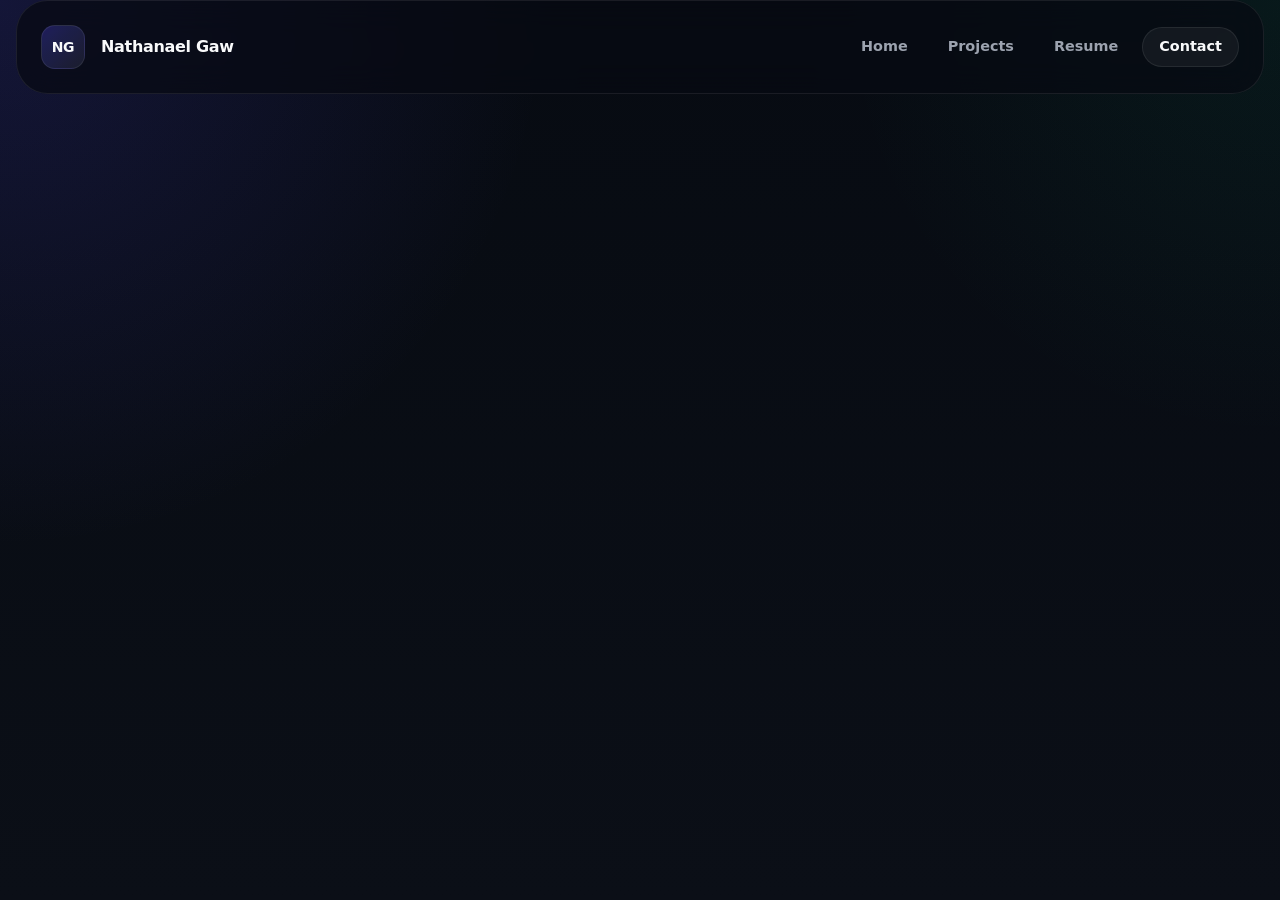
==== pages/contact.html @ 6a7502dd "Homepage finished" ====
<!DOCTYPE html>
<html lang="en">
<head>
  <meta charset="UTF-8">
  <meta name="viewport" content="width=device-width, initial-scale=1.0">
  <title>Contact | Portfolio</title>
  <link rel="stylesheet" href="../assets/css/main.css">
  <link rel="stylesheet" href="../assets/css/layout.css">
  <link rel="stylesheet" href="../assets/css/components.css">
  <script src="../assets/js/main.js" defer></script>
</head>
<body>
  <div class="page-shell">
    <header id="site-header"></header>
    <main></main>
  </div>
</body>
</html>
---- assets/css/main.css ----
:root {
  --bg-primary: #0b0f17;
  --bg-secondary: #111827;
  --bg-tertiary: #1f2937;
  --surface: rgba(17, 24, 39, 0.9);
  --surface-strong: #0f172a;
  --text-primary: #f9fafb;
  --text-secondary: #9ca3af;
  --accent-primary: #4f46e5;
  --accent-soft: rgba(79, 70, 229, 0.18);
  --border-color: rgba(255, 255, 255, 0.08);
  --shadow-lg: 0 24px 60px rgba(0, 0, 0, 0.35);
  --container-width: 1280px;
  --space-1: 0.5rem;
  --space-2: 1rem;
  --space-3: 1.5rem;
  --space-4: 2rem;
  --space-5: 2.5rem;
  --space-6: 3rem;
  --space-7: 4rem;
  --space-8: 5rem;
  --radius-sm: 0.75rem;
  --radius-md: 1rem;
  --radius-lg: 1.5rem;
  --radius-xl: 2rem;
}

* {
  box-sizing: border-box;
}

html {
  color-scheme: dark;
  scroll-behavior: smooth;
}

body {
  margin: 0;
  min-height: 100vh;
  background:
    radial-gradient(circle at top left, rgba(79, 70, 229, 0.18), transparent 35%),
    radial-gradient(circle at top right, rgba(16, 185, 129, 0.08), transparent 28%),
    linear-gradient(180deg, #070b12 0%, var(--bg-primary) 100%);
  color: var(--text-primary);
  font-family: Inter, system-ui, -apple-system, BlinkMacSystemFont, "Segoe UI", sans-serif;
  line-height: 1.5;
}

img,
svg,
video,
canvas {
  display: block;
  max-width: 100%;
}

a {
  color: inherit;
  text-decoration: none;
}

button,
input,
textarea,
select {
  font: inherit;
}

#site-header,
#site-footer {
  width: 100%;
}

.page-shell {
  min-height: 100vh;
}
---- assets/css/layout.css ----
.container {
  width: min(calc(100% - 2rem), var(--container-width));
  margin-inline: auto;
}

.section {
  padding-block: var(--space-8);
}

.section-tight {
  padding-block: var(--space-5);
}

.grid {
  display: grid;
  gap: var(--space-4);
}

.grid-2 {
  grid-template-columns: repeat(2, minmax(0, 1fr));
}

.grid-bento {
  grid-template-columns: repeat(12, minmax(0, 1fr));
}

.stack {
  display: grid;
  gap: var(--space-3);
}

.stack-lg {
  display: grid;
  gap: var(--space-4);
}

.hero-grid {
  align-items: center;
}

.capability-card-large {
  grid-column: span 7;
}

.capability-card-small {
  grid-column: span 5;
}

.capability-card-medium {
  grid-column: span 6;
}

.system-card {
  display: grid;
  grid-template-columns: minmax(0, 1fr) minmax(18rem, 28rem);
  gap: var(--space-4);
  align-items: center;
}

.tech-scroll {
  display: grid;
  grid-auto-flow: column;
  grid-auto-columns: minmax(16rem, 1fr);
  gap: var(--space-3);
  overflow-x: auto;
  padding-bottom: var(--space-2);
  scroll-snap-type: x mandatory;
}

.tech-item {
  scroll-snap-align: start;
}

.cta-shell {
  max-width: 52rem;
  margin-inline: auto;
  text-align: center;
}

.cta-actions {
  display: flex;
  justify-content: center;
  flex-wrap: wrap;
  gap: var(--space-2);
}

@media (max-width: 960px) {
  .grid-2,
  .system-card {
    grid-template-columns: 1fr;
  }

  .capability-card-large,
  .capability-card-small,
  .capability-card-medium {
    grid-column: auto;
  }
}

@media (max-width: 640px) {
  .section {
    padding-block: var(--space-6);
  }

  .container {
    width: min(calc(100% - 1.25rem), var(--container-width));
  }

  .grid-bento {
    grid-template-columns: 1fr;
  }
}
---- assets/css/components.css ----
.card,
.section-shell {
  border: 1px solid var(--border-color);
  border-radius: var(--radius-xl);
  background: linear-gradient(180deg, rgba(17, 24, 39, 0.96), rgba(15, 23, 42, 0.92));
  box-shadow: var(--shadow-lg);
}

.card {
  padding: var(--space-4);
}

.card-title,
.section-heading,
.hero-title,
.eyebrow,
.card-copy,
.section-copy {
  margin: 0;
}

.eyebrow {
  color: var(--accent-primary);
  font-size: 0.8125rem;
  font-weight: 700;
  letter-spacing: 0.16em;
  text-transform: uppercase;
}

.hero-title,
.section-heading {
  color: var(--text-primary);
  line-height: 1.05;
  letter-spacing: -0.03em;
  text-wrap: balance;
  overflow-wrap: anywhere;
}

.hero-title {
  width: 100%;
  max-width: none;
  font-size: clamp(2.75rem, 6vw, 5rem);
}

.section-heading {
  max-width: 18ch;
  font-size: clamp(2rem, 3vw, 3rem);
}

.section-header {
  max-width: 52rem;
  margin-bottom: var(--space-4);
}

.section-header-tight {
  margin-bottom: var(--space-3);
}

.hero-summary,
.section-copy,
.card-copy {
  color: var(--text-secondary);
  font-size: 1rem;
}

.hero-summary {
  max-width: 42rem;
  width: min(100%, 42rem);
  margin-inline: auto;
  font-size: 1.125rem;
}

.card-title {
  font-size: 1.25rem;
  line-height: 1.2;
  text-wrap: balance;
  overflow-wrap: anywhere;
}

.muted {
  color: color-mix(in srgb, var(--text-secondary) 88%, white 12%);
}

.hero-copy-content {
  align-content: start;
}

.hero-shell {
  gap: var(--space-5);
}

.hero-intro {
  max-width: 100%;
}

.hero-shell-centered {
  align-items: center;
}

.hero-intro-centered {
  max-width: 62rem;
  margin-inline: auto;
  text-align: center;
}

.hero-actions-shell {
  display: flex;
  justify-content: center;
}

.hero-actions {
  justify-content: center;
  flex-wrap: nowrap;
  gap: var(--space-1);
}

.hero-focus-card {
  max-width: 42rem;
  margin-inline: auto;
  padding: var(--space-3);
}

.hero-focus-panel {
  gap: var(--space-2);
}

.hero-focus-grid {
  grid-template-columns: repeat(2, minmax(0, 1fr));
}

.signal-grid-security {
  grid-template-columns: repeat(2, minmax(0, 1fr));
  margin-top: var(--space-2);
}

.hero-panel {
  min-height: 100%;
  justify-content: center;
}

.signal-grid {
  display: grid;
  gap: var(--space-2);
}

.signal-grid-hero {
  grid-template-columns: repeat(2, minmax(0, 1fr));
}

.signal-grid-about {
  grid-template-columns: repeat(3, minmax(0, 1fr));
}

.signal-grid-tight {
  grid-template-columns: repeat(2, minmax(0, 1fr));
}

.signal-card,
.signal-pill {
  border: 1px solid var(--border-color);
  border-radius: var(--radius-md);
  background: rgba(255, 255, 255, 0.03);
}

.signal-card {
  min-height: 4.5rem;
  display: flex;
  align-items: center;
  padding: var(--space-2) var(--space-3);
  color: var(--text-primary);
  overflow-wrap: anywhere;
}

.signal-pill {
  display: inline-flex;
  align-items: center;
  justify-content: center;
  min-height: 2.75rem;
  padding: 0 var(--space-3);
  color: var(--text-primary);
  font-size: 0.95rem;
  line-height: 1.2;
  text-align: center;
}

.placeholder {
  border-radius: 999px;
  background: linear-gradient(90deg, rgba(148, 163, 184, 0.12), rgba(148, 163, 184, 0.28), rgba(148, 163, 184, 0.12));
}

.placeholder-title {
  width: min(100%, 18rem);
  height: 3rem;
  border-radius: var(--radius-md);
}

.placeholder-title.small {
  width: min(100%, 12rem);
  height: 2rem;
}

.placeholder-line {
  width: 100%;
  height: 1rem;
}

.placeholder-line.short {
  width: 72%;
}

.placeholder-line.shorter {
  width: 56%;
}

.placeholder-graphic {
  min-height: 18rem;
  border-radius: var(--radius-lg);
  background:
    linear-gradient(135deg, rgba(79, 70, 229, 0.22), rgba(255, 255, 255, 0.06)),
    linear-gradient(90deg, rgba(148, 163, 184, 0.18), rgba(148, 163, 184, 0.1));
}

.hero-diagram {
  min-height: 24rem;
}

.hero-copy,
.system-card-copy,
.capability-card {
  min-height: 100%;
}

.capability-card-security {
  grid-column: 1 / -1;
}

.button-placeholder {
  display: inline-flex;
  align-items: center;
  justify-content: center;
  min-width: 0;
  max-height: 1rem;
  min-height: 2.5rem;
  padding-inline: var(--space-2);
  border-radius: var(--radius-md);
  background: linear-gradient(90deg, rgba(79, 70, 229, 0.16), rgba(79, 70, 229, 0.34), rgba(79, 70, 229, 0.16));
  color: var(--text-primary);
  font-size: 0.875rem;
  text-align: center;
}

.button-placeholder.secondary {
  background: linear-gradient(90deg, rgba(148, 163, 184, 0.12), rgba(148, 163, 184, 0.24), rgba(148, 163, 184, 0.12));
}

.button-placeholder.tertiary {
  background: linear-gradient(90deg, rgba(34, 197, 94, 0.12), rgba(34, 197, 94, 0.24), rgba(34, 197, 94, 0.12));
}

.system-card-graphic {
  min-height: 16rem;
  display: grid;
  align-content: center;
}

.capability-card {
  display: grid;
  gap: var(--space-3);
}

.about-card {
  gap: var(--space-4);
}

.navbar-shell,
.footer-shell {
  width: min(calc(100% - 2rem), var(--container-width));
  margin-inline: auto;
  padding: var(--space-3) 0;
}

.navbar-shell {
  position: sticky;
  top: 0;
  z-index: 20;
  display: flex;
  align-items: center;
  justify-content: space-between;
  gap: var(--space-4);
  padding-inline: var(--space-3);
  background: rgba(7, 11, 18, 0.72);
  backdrop-filter: blur(16px);
  border: 1px solid var(--border-color);
  border-radius: var(--radius-xl);
}

.navbar-brand,
.navbar-links,
.footer-grid {
  display: flex;
  align-items: center;
  gap: var(--space-2);
}

.navbar-brand,
.navbar-link,
.footer-grid .placeholder,
.section-shell .placeholder {
  flex: 0 0 auto;
}

.navbar-brand {
  gap: var(--space-2);
  color: var(--text-primary);
  font-weight: 700;
  letter-spacing: -0.02em;
}

.navbar-mark {
  display: inline-flex;
  align-items: center;
  justify-content: center;
  width: 2.75rem;
  height: 2.75rem;
  border: 1px solid var(--border-color);
  border-radius: 0.875rem;
  background: linear-gradient(135deg, rgba(79, 70, 229, 0.32), rgba(148, 163, 184, 0.12));
  font-size: 0.875rem;
}

.navbar-name {
  font-size: 1rem;
}

.navbar-links {
  justify-content: flex-end;
  flex-wrap: wrap;
  gap: var(--space-1);
}

.navbar-link {
  display: inline-flex;
  align-items: center;
  justify-content: center;
  min-height: 2.5rem;
  padding: 0 var(--space-2);
  border-radius: 999px;
  color: var(--text-secondary);
  font-size: 0.9rem;
  font-weight: 600;
  transition: background-color 0.2s ease, color 0.2s ease, border-color 0.2s ease;
}

.navbar-link:hover,
.navbar-link:focus-visible,
.navbar-link[aria-current="page"] {
  color: var(--text-primary);
  background: rgba(255, 255, 255, 0.05);
  outline: none;
}

.navbar-link-cta {
  color: var(--text-primary);
  border: 1px solid var(--border-color);
  background: rgba(79, 70, 229, 0.16);
}

.footer-shell {
  padding-bottom: var(--space-5);
}

.footer-grid {
  justify-content: space-between;
  flex-wrap: wrap;
}

.footer-grid .placeholder {
  width: clamp(8rem, 22vw, 15rem);
  height: 1.25rem;
}

@media (min-width: 1400px) {
  .container {
    width: min(calc(100% - 3rem), 1400px);
  }

  .hero-intro-centered,
  .section-header,
  .cta-shell {
    max-width: 70rem;
  }

  .hero-focus-card,
  .system-card,
  .step-card {
    width: min(78rem, 100%);
  }
}

@media (max-width: 960px) {
  .grid-2 {
    grid-template-columns: 1fr;
  }

  .navbar-shell {
    flex-direction: column;
    align-items: flex-start;
  }

  .navbar-links {
    width: 100%;
    justify-content: flex-start;
  }

  .hero-diagram,
  .system-card-graphic {
    min-height: 14rem;
  }

  .hero-focus-card {
    max-width: 100%;
  }

  .signal-grid-about {
    grid-template-columns: 1fr;
  }

  .signal-grid-security {
    grid-template-columns: 1fr;
  }
}

@media (max-width: 640px) {
  .hero-actions {
    flex-wrap: wrap;
  }

  .hero-title {
    font-size: clamp(2.25rem, 11vw, 3.5rem);
  }

  .section-heading {
    max-width: none;
    font-size: clamp(1.75rem, 8vw, 2.5rem);
  }

  .signal-grid-hero,
  .signal-grid-tight {
    grid-template-columns: 1fr;
  }

  .button-placeholder {
    width: 100%;
    max-width: 14rem;
  }
}
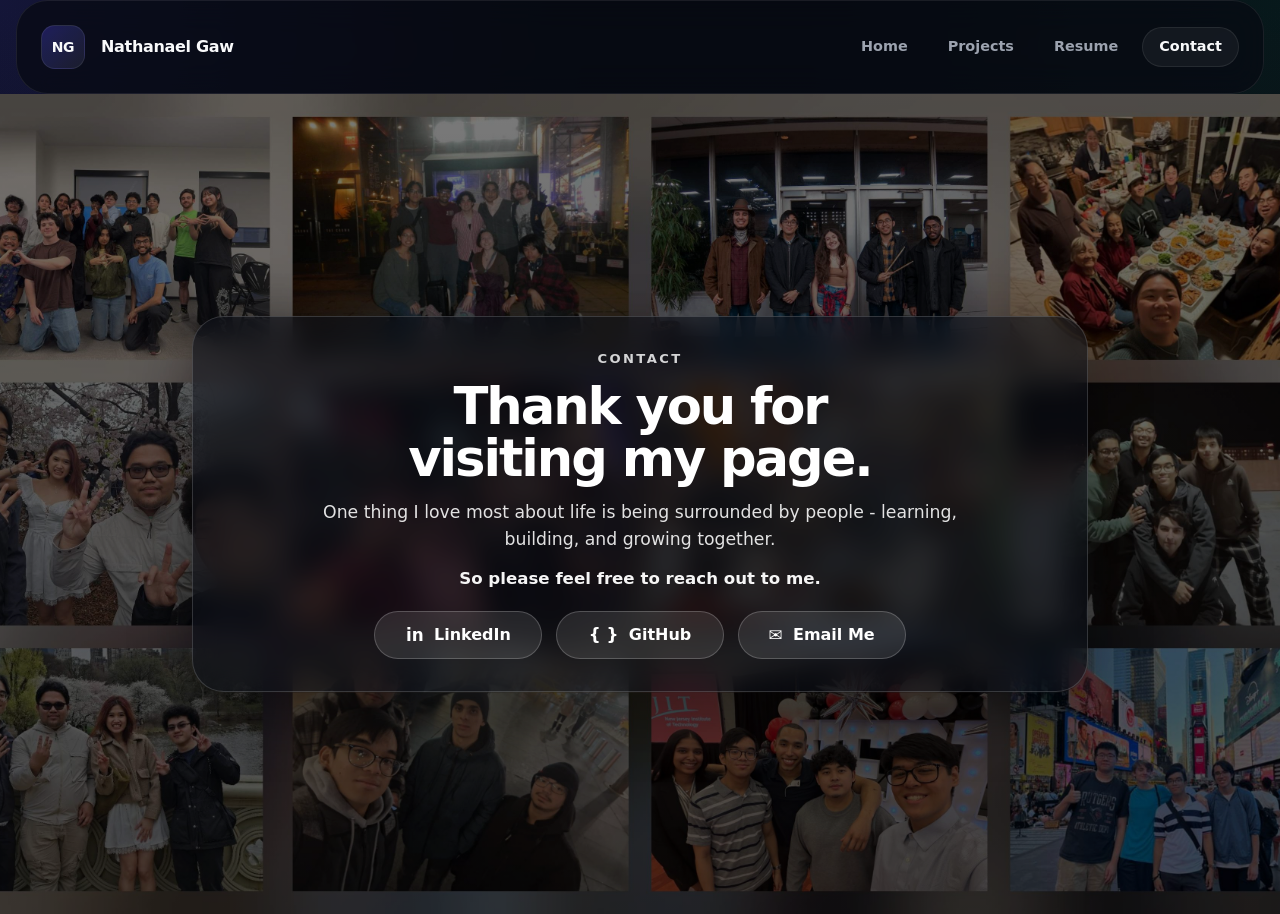
==== commit 161666bf: "adding final touches, included embedded links" ====
--- a/pages/contact.html
+++ b/pages/contact.html
@@ -8,11 +8,187 @@
   <link rel="stylesheet" href="../assets/css/layout.css">
   <link rel="stylesheet" href="../assets/css/components.css">
   <script src="../assets/js/main.js" defer></script>
+  <style>
+    html,
+    body {
+      height: 100%;
+      margin: 0;
+    }
+
+    body {
+      overflow-x: hidden;
+    }
+
+    .page-shell {
+      min-height: 100vh;
+      display: flex;
+      flex-direction: column;
+    }
+
+    .contact-page {
+      flex: 1;
+      min-height: 0;
+      display: flex;
+      flex-direction: column;
+    }
+
+    .contact-hero {
+      position: relative;
+      flex: 1;
+      min-height: calc(100vh - 5rem);
+      display: grid;
+      place-items: center;
+      padding: clamp(1.25rem, 3vw, 2.5rem);
+      background-image:
+        linear-gradient(180deg, rgba(0, 0, 0, 0.42), rgba(0, 0, 0, 0.62)),
+        url('../Pics/collage.jpg');
+      background-size: cover;
+      background-position: center;
+      background-repeat: no-repeat;
+      isolation: isolate;
+    }
+
+    .contact-hero::after {
+      content: '';
+      position: absolute;
+      inset: 0;
+      background: rgba(0, 0, 0, 0.18);
+      z-index: -1;
+    }
+
+    .contact-card {
+      width: min(100%, 56rem);
+      padding: clamp(1.1rem, 2.8vw, 2rem);
+      border: 1px solid rgba(255, 255, 255, 0.16);
+      border-radius: 2rem;
+      background: rgba(10, 14, 22, 0.56);
+      box-shadow: 0 24px 60px rgba(0, 0, 0, 0.36);
+      backdrop-filter: blur(14px);
+      text-align: center;
+    }
+
+    .contact-kicker {
+      margin: 0 0 0.7rem;
+      color: rgba(255, 255, 255, 0.82);
+      font-size: 0.82rem;
+      font-weight: 700;
+      letter-spacing: 0.18em;
+      text-transform: uppercase;
+    }
+
+    .contact-title {
+      margin: 0;
+      color: #ffffff;
+      font-size: clamp(1.9rem, 4vw, 3.7rem);
+      line-height: 1.02;
+      letter-spacing: -0.04em;
+      text-wrap: balance;
+    }
+
+    .contact-copy {
+      width: min(100%, 44rem);
+      margin: 0.95rem auto 0;
+      color: rgba(255, 255, 255, 0.88);
+      font-size: clamp(0.98rem, 1.5vw, 1.08rem);
+      line-height: 1.55;
+    }
+
+    .contact-close {
+      margin: 0.9rem 0 0;
+      color: rgba(255, 255, 255, 0.96);
+      font-size: clamp(0.98rem, 1.3vw, 1.05rem);
+      font-weight: 600;
+    }
+
+    .contact-actions {
+      display: flex;
+      justify-content: center;
+      flex-wrap: wrap;
+      gap: 0.85rem;
+      margin-top: 1.2rem;
+    }
+
+    .contact-button {
+      display: inline-flex;
+      align-items: center;
+      justify-content: center;
+      gap: 0.65rem;
+      min-width: 10.5rem;
+      min-height: 3rem;
+      padding: 0 1.15rem;
+      border: 1px solid rgba(255, 255, 255, 0.2);
+      border-radius: 999px;
+      background: rgba(255, 255, 255, 0.1);
+      color: #ffffff;
+      font-weight: 700;
+      text-decoration: none;
+      transition: transform 160ms ease, background 160ms ease, border-color 160ms ease;
+    }
+
+    .contact-button:hover,
+    .contact-button:focus-visible {
+      transform: translateY(-2px) scale(1.01);
+      background: rgba(255, 255, 255, 0.18);
+      border-color: rgba(255, 255, 255, 0.34);
+    }
+
+    .contact-button-icon {
+      font-size: 1.05rem;
+      line-height: 1;
+    }
+
+    @media (max-width: 720px) {
+      .contact-hero {
+        min-height: calc(100vh - 4.5rem);
+        padding: 1rem;
+      }
+
+      .contact-card {
+        border-radius: 1.5rem;
+        padding: 1rem;
+      }
+
+      .contact-actions {
+        flex-direction: column;
+        align-items: stretch;
+      }
+
+      .contact-button {
+        width: 100%;
+      }
+    }
+  </style>
 </head>
 <body>
   <div class="page-shell">
     <header id="site-header"></header>
-    <main></main>
+    <main class="contact-page">
+      <section class="contact-hero" aria-labelledby="contact-title">
+        <div class="contact-card">
+          <p class="contact-kicker">Contact</p>
+          <h1 class="contact-title" id="contact-title">Thank you for visiting my page.</h1>
+          <p class="contact-copy">
+            One thing I love most about life is being surrounded by people - learning, building, and growing together.
+          </p>
+          <p class="contact-close">So please feel free to reach out to me.</p>
+
+          <div class="contact-actions" aria-label="Primary contact links">
+            <a class="contact-button" href="https://www.linkedin.com/in/nathanael-gaw/" target="_blank" rel="noreferrer noopener">
+              <span class="contact-button-icon" aria-hidden="true">in</span>
+              <span>LinkedIn</span>
+            </a>
+            <a class="contact-button" href="https://github.com/Nate-Gaw" target="_blank" rel="noreferrer noopener">
+              <span class="contact-button-icon" aria-hidden="true">{ }</span>
+              <span>GitHub</span>
+            </a>
+            <a class="contact-button" href="mailto:nathanaelgaw@gmail.com">
+              <span class="contact-button-icon" aria-hidden="true">✉</span>
+              <span>Email Me</span>
+            </a>
+          </div>
+        </div>
+      </section>
+    </main>
   </div>
 </body>
 </html>
--- a/assets/css/components.css
+++ b/assets/css/components.css
@@ -405,6 +405,11 @@
   .navbar-shell {
     flex-direction: column;
     align-items: flex-start;
+    gap: var(--space-2);
+  }
+
+  .navbar-brand {
+    width: 100%;
   }
 
   .navbar-links {
@@ -431,6 +436,41 @@
 }
 
 @media (max-width: 640px) {
+  .navbar-shell {
+    padding: var(--space-2);
+  }
+
+  .navbar-brand {
+    gap: var(--space-1);
+  }
+
+  .navbar-mark {
+    width: 2.25rem;
+    height: 2.25rem;
+    font-size: 0.8rem;
+  }
+
+  .navbar-name {
+    font-size: 0.9rem;
+  }
+
+  .navbar-links {
+    flex-wrap: nowrap;
+    overflow-x: auto;
+    -webkit-overflow-scrolling: touch;
+    scrollbar-width: none;
+  }
+
+  .navbar-links::-webkit-scrollbar {
+    display: none;
+  }
+
+  .navbar-link {
+    min-height: 2.25rem;
+    padding: 0 var(--space-1);
+    font-size: 0.82rem;
+  }
+
   .hero-actions {
     flex-wrap: wrap;
   }
